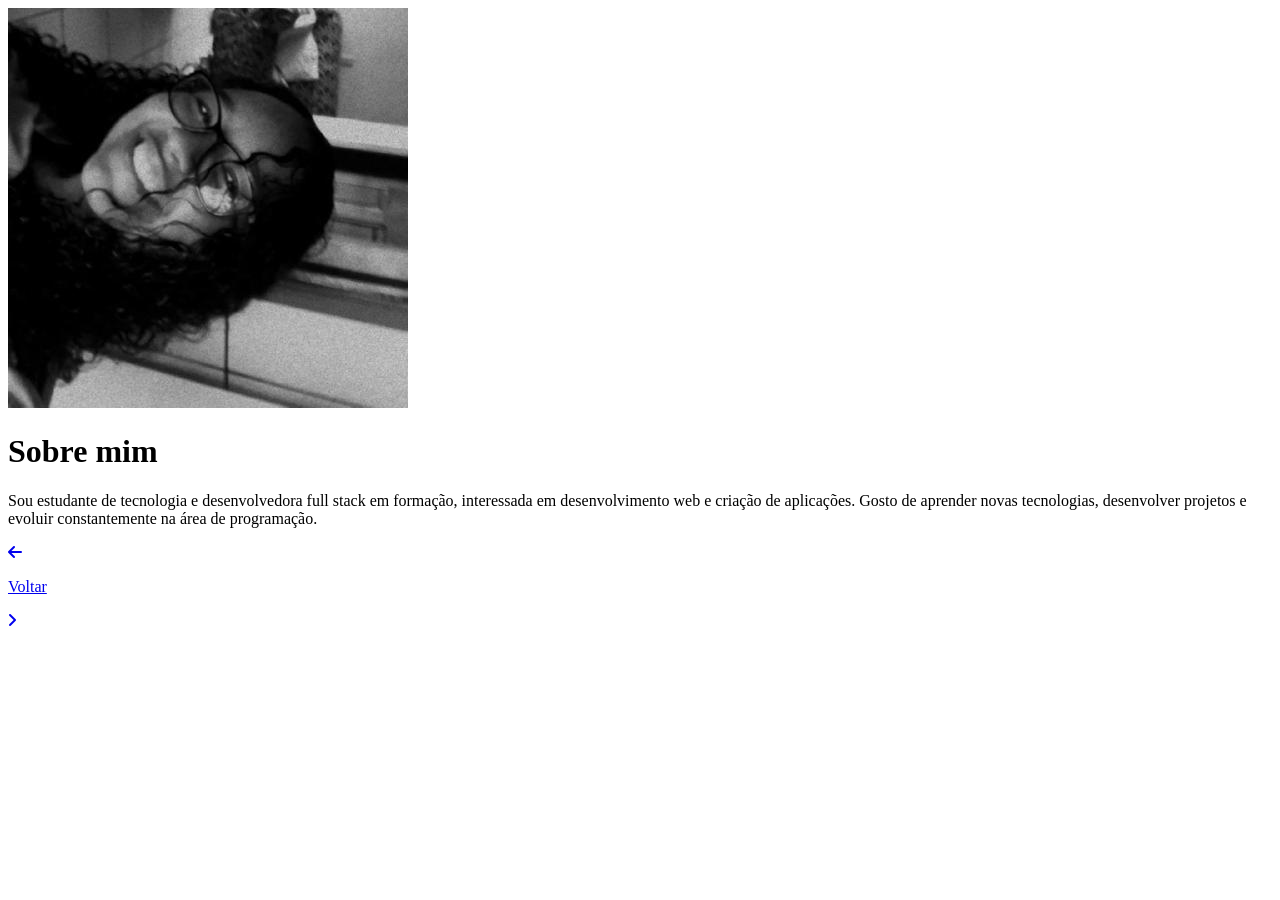
==== sobre.html @ 5ff334ac "primeiro commit" ====
<!DOCTYPE html>
<html lang="pt-BR">

<head>
  <meta charset="UTF-8">
  <meta name="viewport" content="width=device-width, initial-scale=1.0">
  <title>Sobre mim | Letícia Alves</title>

  <link rel="stylesheet" href="assets/styleS.css">
  <link rel="stylesheet" href="https://cdnjs.cloudflare.com/ajax/libs/font-awesome/6.0.0/css/all.min.css">
</head>

<body>

<div class="content">

<header>

<img src="assets/leticia.jpg" alt="Letícia Alves">

<h1>Sobre mim</h1>

<p>
Sou estudante de tecnologia e desenvolvedora full stack em formação, interessada em
desenvolvimento web e criação de aplicações. Gosto de aprender novas tecnologias,
desenvolver projetos e evoluir constantemente na área de programação.
</p>

</header>

<div class="content_main">

<main>

<a href="index.html">
<i class="fa-solid fa-arrow-left"></i>
<p>Voltar</p>
<i class="fa-solid fa-angle-right"></i>
</a>

</main>

</div>

</div>

</body>
</html>
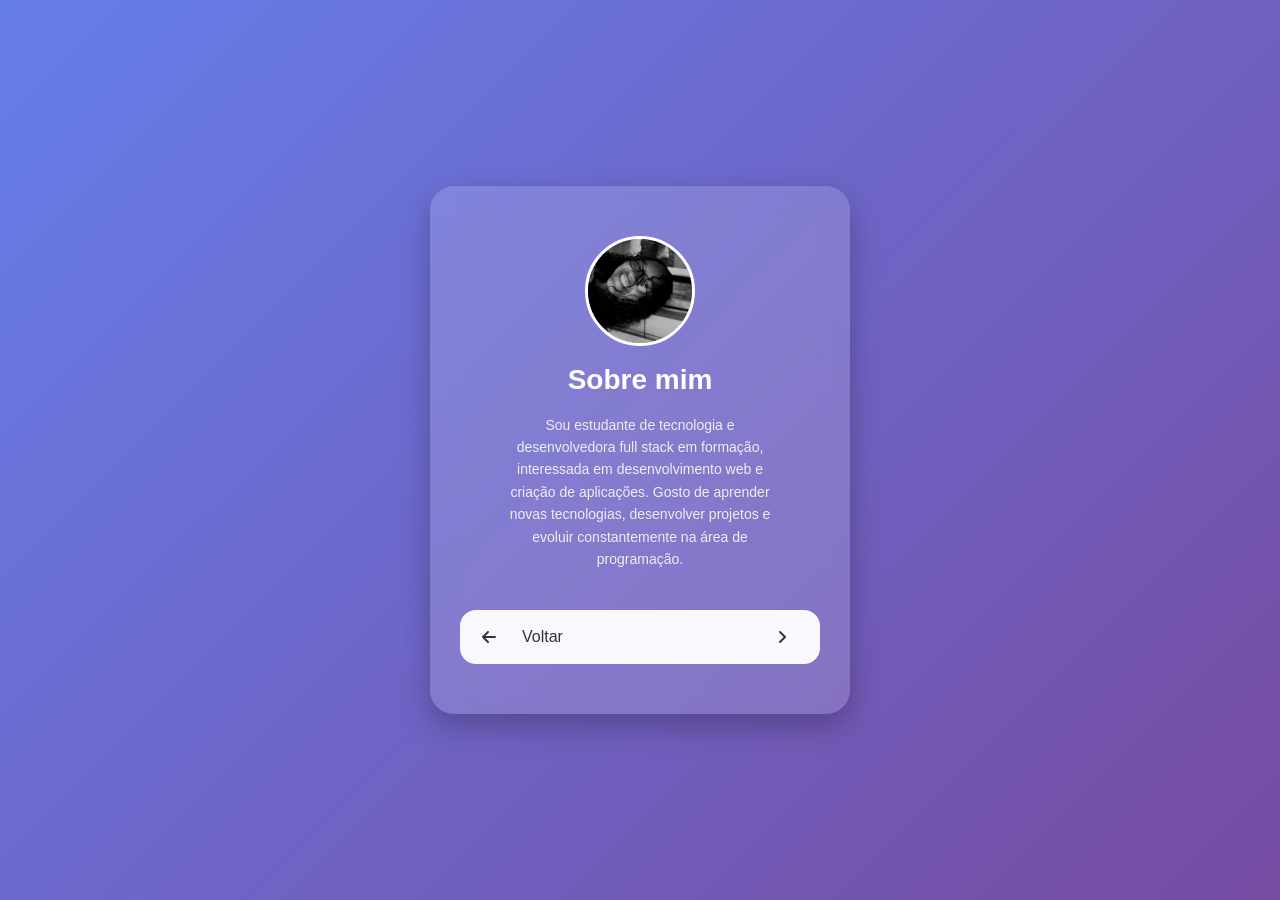
==== commit 9b2e592b: "feat: ajustando css" ====
--- a/sobre.html
+++ b/sobre.html
@@ -6,7 +6,7 @@
   <meta name="viewport" content="width=device-width, initial-scale=1.0">
   <title>Sobre mim | Letícia Alves</title>
 
-  <link rel="stylesheet" href="assets/styleS.css">
+  <link rel="stylesheet" href="assets/styles.css">
   <link rel="stylesheet" href="https://cdnjs.cloudflare.com/ajax/libs/font-awesome/6.0.0/css/all.min.css">
 </head>
 
--- a/assets/styles.css
+++ b/assets/styles.css
@@ -0,0 +1,191 @@
+
+*{
+  margin:0;
+  padding:0;
+  box-sizing:border-box;
+  font-family:"Jost", sans-serif;
+}
+
+
+:root{
+  --gradiente: linear-gradient(135deg,#667eea,#764ba2);
+  --branco:#ffffff;
+  --texto:#333;
+}
+
+/* body */
+
+body{
+  min-height:100vh;
+  display:flex;
+  justify-content:center;
+  align-items:center;
+  padding:20px;
+  background:var(--gradiente);
+}
+
+/* card */
+
+.content{
+  width:100%;
+  max-width:420px;
+
+  background:rgba(255,255,255,0.15);
+  backdrop-filter:blur(12px);
+
+  border-radius:24px;
+
+  padding:50px 30px;
+
+  display:flex;
+  flex-direction:column;
+  gap:40px;
+
+  box-shadow:0 12px 30px rgba(0,0,0,0.25);
+}
+
+/* header */
+
+header{
+  display:flex;
+  flex-direction:column;
+  align-items:center;
+  text-align:center;
+  gap:18px;
+}
+
+header img{
+  width:110px;
+  height:110px;
+
+  border-radius:50%;
+  border:3px solid white;
+
+  object-fit:cover;
+}
+
+header h1{
+  color:white;
+  font-size:28px;
+}
+
+header p{
+  color:#eeeeee;
+  font-size:14px;
+  line-height:1.6;
+  max-width:280px;
+}
+
+/* mainL */
+
+.content_main{
+  display:flex;
+  flex-direction:column;
+  gap:30px;
+}
+
+/* redes sociais */
+
+.content_main ul{
+  list-style:none;
+  display:flex;
+  justify-content:center;
+  gap:35px;
+}
+
+.content_main ul a{
+  color:white;
+  font-size:26px;
+  transition:all 0.2s ease;
+}
+
+.content_main ul a:hover{
+  transform:scale(1.2);
+  opacity:0.8;
+}
+
+/* botões */
+
+main{
+  display:flex;
+  flex-direction:column;
+  gap:20px;
+}
+
+main a{
+  background:rgba(255,255,255,0.95);
+
+  border-radius:16px;
+
+  padding:18px 22px;
+
+  text-decoration:none;
+  color:var(--texto);
+
+  display:grid;
+  grid-template-columns:30px 1fr 20px;
+  align-items:center;
+  gap:10px;
+
+  font-weight:500;
+
+  transition:all 0.2s ease;
+}
+
+main a:hover{
+  transform:translateY(-4px);
+  box-shadow:0 8px 20px rgba(0,0,0,0.25);
+}
+
+main a i{
+  font-size:16px;
+}
+/*footer*/
+
+footer{
+  margin-top:10px;
+
+  background:rgba(255,255,255,0.25);
+  color:white;
+
+  border-radius:16px;
+  padding:16px 18px;
+
+  display:flex;
+  align-items:center;
+  gap:14px;
+
+  cursor:pointer;
+
+  transition:all 0.2s ease;
+}
+
+footer:hover{
+  background:rgba(255,255,255,0.4);
+}
+
+footer i{
+  font-size:20px;
+}
+
+footer h2{
+  font-size:16px;
+}
+
+footer p{
+  font-size:13px;
+}
+
+/* RESPONSIVO */
+
+@media(max-width:480px){
+
+  .content{
+    padding:40px 25px;
+  }
+
+  header h1{
+    font-size:24px;
+  }
+
+}
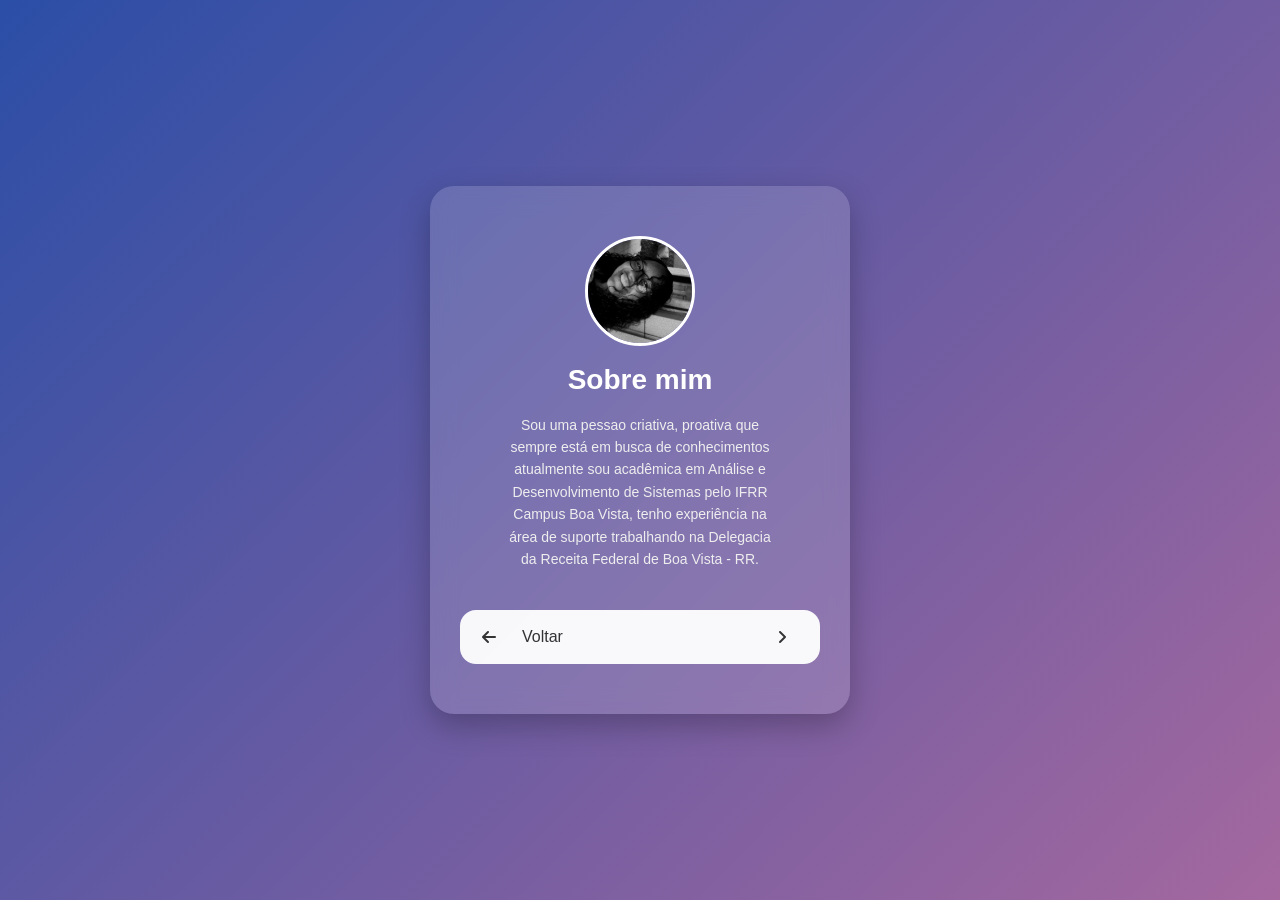
==== commit 3cad4b1d: "feat: ajustando css e o arquivo sobre mim" ====
--- a/sobre.html
+++ b/sobre.html
@@ -21,9 +21,9 @@
 <h1>Sobre mim</h1>
 
 <p>
-Sou estudante de tecnologia e desenvolvedora full stack em formação, interessada em
-desenvolvimento web e criação de aplicações. Gosto de aprender novas tecnologias,
-desenvolver projetos e evoluir constantemente na área de programação.
+Sou uma pessao criativa, proativa que sempre está em busca de conhecimentos 
+atualmente sou acadêmica em Análise e Desenvolvimento de Sistemas pelo IFRR Campus Boa Vista, 
+tenho experiência na área de suporte trabalhando na Delegacia da Receita Federal de Boa Vista - RR.
 </p>
 
 </header>
--- a/assets/styles.css
+++ b/assets/styles.css
@@ -8,7 +8,7 @@
 
 
 :root{
-  --gradiente: linear-gradient(135deg,#667eea,#764ba2);
+  --gradiente: linear-gradient(135deg,#2b4ea6,#a4689f);
   --branco:#ffffff;
   --texto:#333;
 }
@@ -145,7 +145,7 @@
 footer{
   margin-top:10px;
 
-  background:rgba(255,255,255,0.25);
+  background:rgba(85, 80, 80, 0.289);
   color:white;
 
   border-radius:16px;
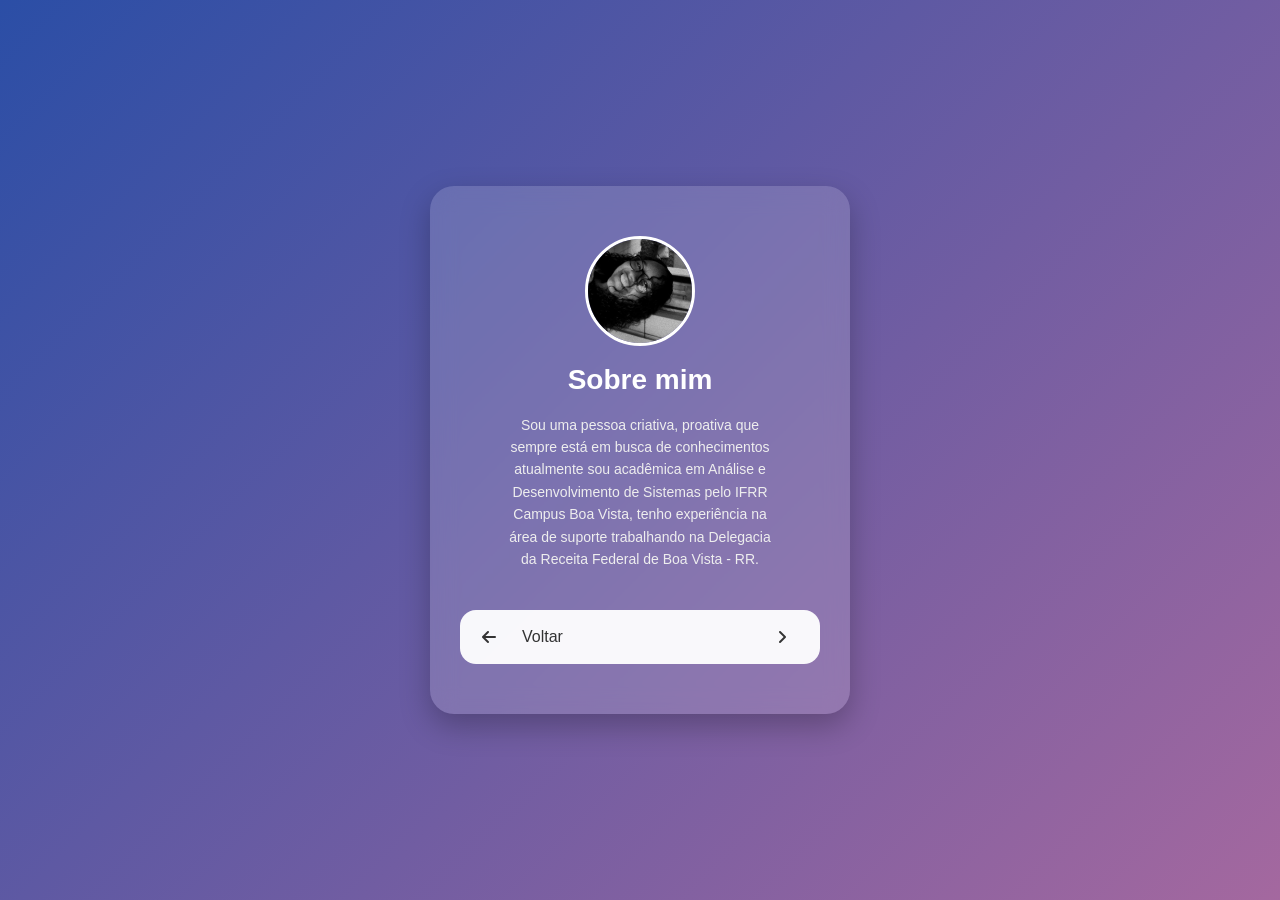
==== commit 8cc04edd: "feat: ajustando arquivo sobre.html" ====
--- a/sobre.html
+++ b/sobre.html
@@ -21,7 +21,7 @@
 <h1>Sobre mim</h1>
 
 <p>
-Sou uma pessao criativa, proativa que sempre está em busca de conhecimentos 
+Sou uma pessoa criativa, proativa que sempre está em busca de conhecimentos 
 atualmente sou acadêmica em Análise e Desenvolvimento de Sistemas pelo IFRR Campus Boa Vista, 
 tenho experiência na área de suporte trabalhando na Delegacia da Receita Federal de Boa Vista - RR.
 </p>
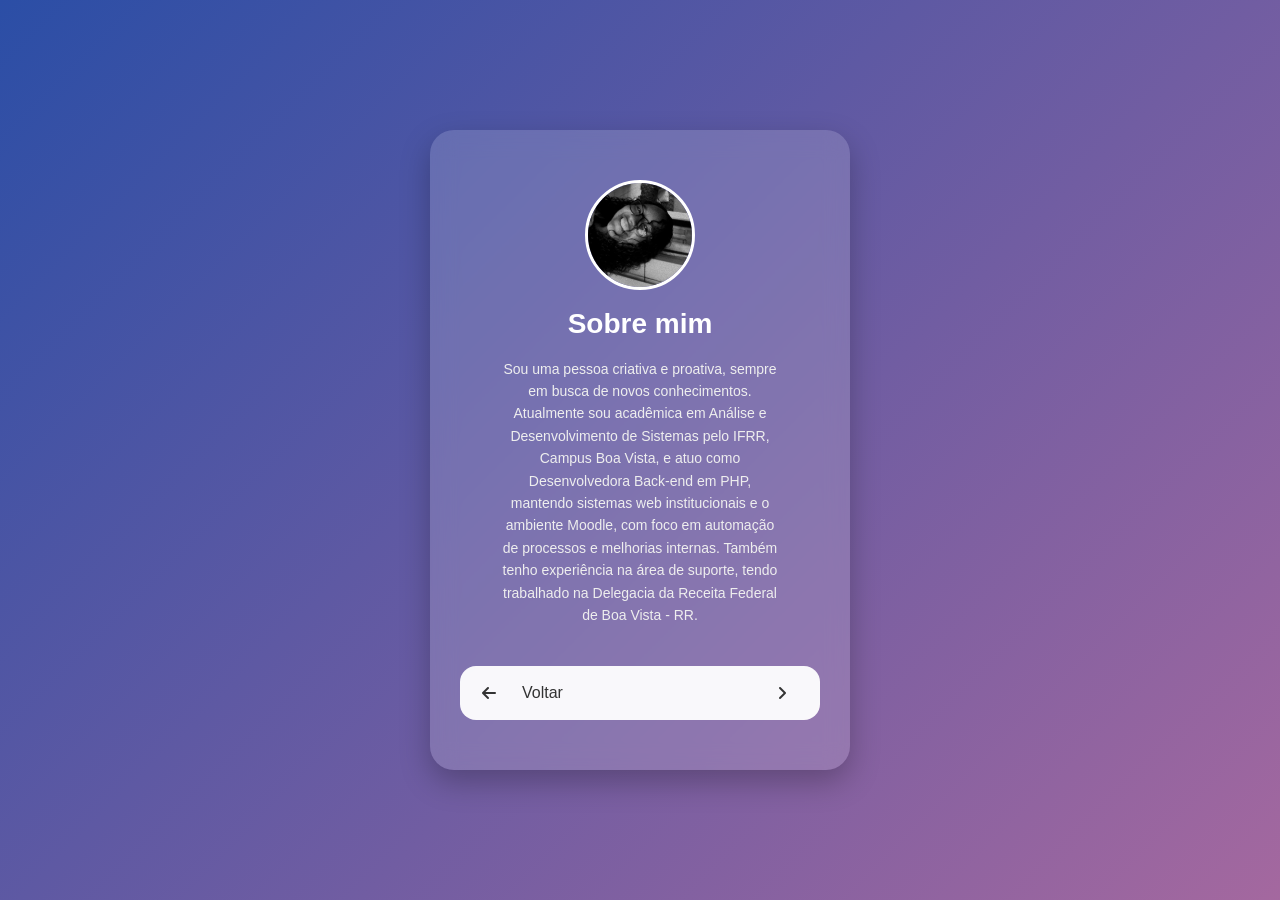
==== commit f0ce8c77: "feat: modifica arquivos" ====
--- a/sobre.html
+++ b/sobre.html
@@ -5,6 +5,9 @@
   <meta charset="UTF-8">
   <meta name="viewport" content="width=device-width, initial-scale=1.0">
   <title>Sobre mim | Letícia Alves</title>
+
+  <meta name="description" content="Sobre Letícia Alves, acadêmica em Análise e Desenvolvimento de Sistemas pelo IFRR e desenvolvedora full stack em formação.">
+  <link rel="icon" href="assets/favicon.png">
 
   <link rel="stylesheet" href="assets/styles.css">
   <link rel="stylesheet" href="https://cdnjs.cloudflare.com/ajax/libs/font-awesome/6.0.0/css/all.min.css">
@@ -16,31 +19,33 @@
 
 <header>
 
-<img src="assets/leticia.jpg" alt="Letícia Alves">
+<img src="assets/leticia.jpg" alt="Foto de perfil de Letícia Alves">
 
 <h1>Sobre mim</h1>
 
 <p>
-Sou uma pessoa criativa, proativa que sempre está em busca de conhecimentos 
-atualmente sou acadêmica em Análise e Desenvolvimento de Sistemas pelo IFRR Campus Boa Vista, 
-tenho experiência na área de suporte trabalhando na Delegacia da Receita Federal de Boa Vista - RR.
+  Sou uma pessoa criativa e proativa, sempre em busca de novos conhecimentos. Atualmente sou acadêmica
+  em Análise e Desenvolvimento de Sistemas pelo IFRR, Campus Boa Vista, e atuo como Desenvolvedora
+  Back-end em PHP, mantendo sistemas web institucionais e o ambiente Moodle, com foco em automação
+  de processos e melhorias internas. Também tenho experiência na área de suporte, tendo trabalhado
+  na Delegacia da Receita Federal de Boa Vista - RR.
 </p>
 
 </header>
 
-<div class="content_main">
+ <div class="content_main">
 
 <main>
 
-<a href="index.html">
-<i class="fa-solid fa-arrow-left"></i>
-<p>Voltar</p>
-<i class="fa-solid fa-angle-right"></i>
-</a>
+  <a href="index.html" aria-label="Voltar para a página inicial">
+    <i class="fa-solid fa-arrow-left" aria-hidden="true"></i>
+    <p>Voltar</p>
+    <i class="fa-solid fa-angle-right" aria-hidden="true"></i>
+  </a>
 
 </main>
 
-</div>
+ </div>
 
 </div>
 
